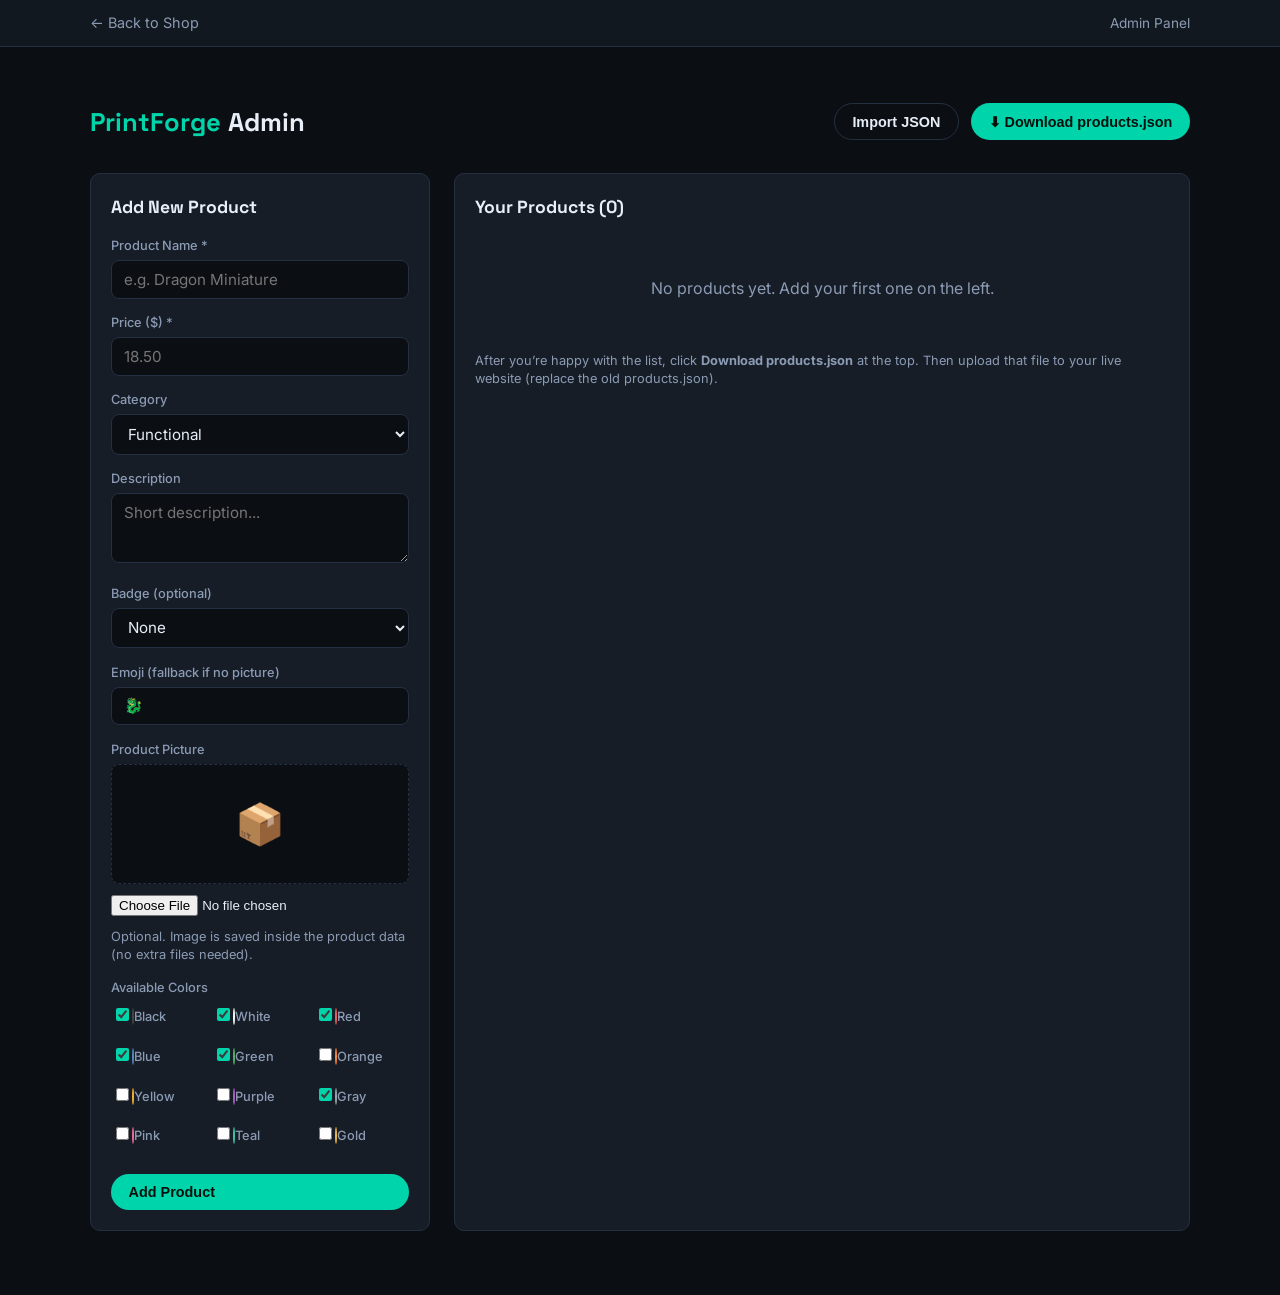
==== admin.html @ bb6e5cdf "Add files via upload" ====
<!DOCTYPE html>
<html lang="en">
<head>
  <meta charset="UTF-8" />
  <meta name="viewport" content="width=device-width, initial-scale=1.0" />
  <title>PrintForge Admin – Manage Products</title>
  <link rel="preconnect" href="https://fonts.googleapis.com" />
  <link href="https://fonts.googleapis.com/css2?family=Inter:wght@400;500;600;700&family=Space+Grotesk:wght@600;700&display=swap" rel="stylesheet" />
  <style>
    :root {
      --bg: #0b0f14;
      --bg-elevated: #12181f;
      --bg-card: #161d27;
      --border: #243041;
      --text: #e8eef7;
      --text-muted: #8b9bb4;
      --accent: #00d4aa;
      --danger: #ff6b6b;
      --radius: 10px;
    }
    * { box-sizing: border-box; margin: 0; padding: 0; }
    body {
      font-family: 'Inter', system-ui, sans-serif;
      background: var(--bg);
      color: var(--text);
      line-height: 1.5;
      min-height: 100vh;
    }
    .container { width: min(1100px, 94%); margin: 0 auto; padding: 2rem 0 4rem; }
    header {
      display: flex;
      justify-content: space-between;
      align-items: center;
      margin-bottom: 2rem;
      flex-wrap: wrap;
      gap: 1rem;
    }
    h1 {
      font-family: 'Space Grotesk', sans-serif;
      font-size: 1.6rem;
    }
    h1 span { color: var(--accent); }
    .header-actions { display: flex; gap: 0.75rem; flex-wrap: wrap; }
    .btn {
      display: inline-flex;
      align-items: center;
      gap: 0.4rem;
      padding: 0.6rem 1.1rem;
      border-radius: 999px;
      font-weight: 600;
      font-size: 0.9rem;
      border: none;
      cursor: pointer;
      transition: 0.15s;
    }
    .btn-primary { background: var(--accent); color: #04110d; }
    .btn-primary:hover { filter: brightness(1.1); }
    .btn-outline {
      background: transparent;
      border: 1.5px solid var(--border);
      color: var(--text);
    }
    .btn-outline:hover { border-color: var(--accent); color: var(--accent); }
    .btn-danger { background: var(--danger); color: #fff; }
    .btn-sm { padding: 0.35rem 0.75rem; font-size: 0.8rem; }

    .layout {
      display: grid;
      grid-template-columns: 340px 1fr;
      gap: 1.5rem;
    }
    @media (max-width: 800px) {
      .layout { grid-template-columns: 1fr; }
    }

    .card {
      background: var(--bg-card);
      border: 1px solid var(--border);
      border-radius: var(--radius);
      padding: 1.25rem;
    }
    .card h2 {
      font-size: 1.1rem;
      margin-bottom: 1rem;
      font-family: 'Space Grotesk', sans-serif;
    }

    .form-group { margin-bottom: 0.9rem; }
    .form-group label {
      display: block;
      font-size: 0.8rem;
      color: var(--text-muted);
      margin-bottom: 0.3rem;
      font-weight: 500;
    }
    input[type="text"],
    input[type="number"],
    select,
    textarea {
      width: 100%;
      background: var(--bg);
      border: 1px solid var(--border);
      border-radius: 8px;
      padding: 0.55rem 0.75rem;
      color: var(--text);
      font-family: inherit;
      font-size: 0.95rem;
    }
    input:focus, select:focus, textarea:focus {
      outline: none;
      border-color: var(--accent);
    }
    textarea { resize: vertical; min-height: 70px; }

    .color-grid {
      display: grid;
      grid-template-columns: repeat(3, 1fr);
      gap: 0.4rem;
    }
    .color-check {
      display: flex;
      align-items: center;
      gap: 0.4rem;
      font-size: 0.85rem;
      cursor: pointer;
      padding: 0.3rem;
      border-radius: 6px;
    }
    .color-check:hover { background: rgba(255,255,255,0.04); }
    .color-check input { accent-color: var(--accent); }
    .swatch {
      width: 14px;
      height: 14px;
      border-radius: 50%;
      border: 1px solid rgba(255,255,255,0.2);
    }

    .image-preview {
      width: 100%;
      height: 120px;
      background: var(--bg);
      border: 1px dashed var(--border);
      border-radius: 8px;
      display: flex;
      align-items: center;
      justify-content: center;
      overflow: hidden;
      margin-bottom: 0.5rem;
      font-size: 2.5rem;
    }
    .image-preview img {
      width: 100%;
      height: 100%;
      object-fit: cover;
    }

    .product-list { display: flex; flex-direction: column; gap: 0.75rem; }
    .product-row {
      display: flex;
      gap: 1rem;
      align-items: center;
      background: var(--bg);
      border: 1px solid var(--border);
      border-radius: 8px;
      padding: 0.75rem;
    }
    .product-row img, .product-row .emoji-box {
      width: 56px;
      height: 56px;
      border-radius: 6px;
      object-fit: cover;
      background: var(--bg-elevated);
      display: flex;
      align-items: center;
      justify-content: center;
      font-size: 1.6rem;
      flex-shrink: 0;
    }
    .product-info { flex: 1; min-width: 0; }
    .product-info strong { display: block; font-size: 0.95rem; }
    .product-info span { font-size: 0.8rem; color: var(--text-muted); }
    .product-actions { display: flex; gap: 0.4rem; }

    .empty {
      text-align: center;
      color: var(--text-muted);
      padding: 2.5rem 1rem;
    }

    .toast {
      position: fixed;
      bottom: 1.5rem;
      left: 50%;
      transform: translateX(-50%) translateY(80px);
      background: var(--bg-card);
      border: 1px solid var(--border);
      padding: 0.7rem 1.4rem;
      border-radius: 999px;
      font-weight: 500;
      opacity: 0;
      transition: 0.25s;
      z-index: 100;
    }
    .toast.show {
      transform: translateX(-50%) translateY(0);
      opacity: 1;
    }

    .hint {
      font-size: 0.8rem;
      color: var(--text-muted);
      margin-top: 0.75rem;
      line-height: 1.4;
    }
    .top-bar {
      background: var(--bg-elevated);
      border-bottom: 1px solid var(--border);
      padding: 0.75rem 0;
      margin-bottom: 1.5rem;
    }
    .top-bar .container {
      display: flex;
      justify-content: space-between;
      align-items: center;
      padding: 0;
    }
    .top-bar a {
      color: var(--text-muted);
      text-decoration: none;
      font-size: 0.9rem;
    }
    .top-bar a:hover { color: var(--accent); }
  </style>
</head>
<body>
  <div class="top-bar">
    <div class="container">
      <a href="index.html">← Back to Shop</a>
      <span style="font-size:0.85rem;color:var(--text-muted)">Admin Panel</span>
    </div>
  </div>

  <div class="container">
    <header>
      <h1><span>PrintForge</span> Admin</h1>
      <div class="header-actions">
        <button class="btn btn-outline" id="importBtn">Import JSON</button>
        <button class="btn btn-primary" id="exportBtn">⬇ Download products.json</button>
      </div>
    </header>

    <div class="layout">
      <!-- Form -->
      <div class="card">
        <h2 id="formTitle">Add New Product</h2>
        <form id="productForm">
          <input type="hidden" id="editId" value="" />

          <div class="form-group">
            <label>Product Name *</label>
            <input type="text" id="title" required placeholder="e.g. Dragon Miniature" />
          </div>

          <div class="form-group">
            <label>Price ($) *</label>
            <input type="number" id="price" step="0.01" min="0" required placeholder="18.50" />
          </div>

          <div class="form-group">
            <label>Category</label>
            <select id="category">
              <option value="functional">Functional</option>
              <option value="miniatures">Miniatures</option>
              <option value="home">Home & Decor</option>
              <option value="gadgets">Gadgets</option>
            </select>
          </div>

          <div class="form-group">
            <label>Description</label>
            <textarea id="description" placeholder="Short description..."></textarea>
          </div>

          <div class="form-group">
            <label>Badge (optional)</label>
            <select id="badge">
              <option value="">None</option>
              <option value="New">New</option>
              <option value="Popular">Popular</option>
            </select>
          </div>

          <div class="form-group">
            <label>Emoji (fallback if no picture)</label>
            <input type="text" id="emoji" placeholder="🐉" maxlength="4" />
          </div>

          <div class="form-group">
            <label>Product Picture</label>
            <div class="image-preview" id="imagePreview">📦</div>
            <input type="file" id="imageFile" accept="image/*" />
            <p class="hint">Optional. Image is saved inside the product data (no extra files needed).</p>
          </div>

          <div class="form-group">
            <label>Available Colors</label>
            <div class="color-grid" id="colorGrid"></div>
          </div>

          <div style="display:flex;gap:0.5rem;margin-top:1.2rem;">
            <button type="submit" class="btn btn-primary" style="flex:1" id="saveBtn">Add Product</button>
            <button type="button" class="btn btn-outline" id="cancelBtn" style="display:none">Cancel</button>
          </div>
        </form>
      </div>

      <!-- Product list -->
      <div class="card">
        <h2>Your Products (<span id="productCount">0</span>)</h2>
        <div class="product-list" id="productList">
          <p class="empty">No products yet. Add your first one on the left.</p>
        </div>
        <p class="hint">
          After you’re happy with the list, click <strong>Download products.json</strong> at the top.
          Then upload that file to your live website (replace the old products.json).
        </p>
      </div>
    </div>
  </div>

  <input type="file" id="importFile" accept=".json" style="display:none" />
  <div class="toast" id="toast"></div>

  <script>
    const DEFAULT_COLORS = [
      { id: "black",  name: "Black",  hex: "#1a1a1a" },
      { id: "white",  name: "White",  hex: "#f5f5f5" },
      { id: "red",    name: "Red",    hex: "#e63939" },
      { id: "blue",   name: "Blue",   hex: "#2b6cb0" },
      { id: "green",  name: "Green",  hex: "#2f9e44" },
      { id: "orange", name: "Orange", hex: "#f76707" },
      { id: "yellow", name: "Yellow", hex: "#f59f00" },
      { id: "purple", name: "Purple", hex: "#9c36b5" },
      { id: "gray",   name: "Gray",   hex: "#868e96" },
      { id: "pink",   name: "Pink",   hex: "#e64980" },
      { id: "teal",   name: "Teal",   hex: "#12b886" },
      { id: "gold",   name: "Gold",   hex: "#e6a817" }
    ];

    const CATEGORY_LABELS = {
      functional: "Functional",
      miniatures: "Miniatures",
      home: "Home & Decor",
      gadgets: "Gadgets"
    };

    let products = [];
    let currentImageData = "";

    // Load from localStorage or start empty
    function loadLocal() {
      const saved = localStorage.getItem("printforge-admin-products");
      if (saved) {
        try {
          const data = JSON.parse(saved);
          products = data.products || [];
        } catch (e) {
          products = [];
        }
      }
      renderList();
    }

    function saveLocal() {
      const data = {
        colors: DEFAULT_COLORS,
        products: products
      };
      localStorage.setItem("printforge-admin-products", JSON.stringify(data));
    }

    // Build color checkboxes
    function buildColorGrid(selected = []) {
      const grid = document.getElementById("colorGrid");
      grid.innerHTML = DEFAULT_COLORS.map(c => `
        <label class="color-check">
          <input type="checkbox" value="${c.id}" ${selected.includes(c.id) ? "checked" : ""}>
          <span class="swatch" style="background:${c.hex}"></span>
          ${c.name}
        </label>
      `).join("");
    }

    function getSelectedColors() {
      return Array.from(document.querySelectorAll("#colorGrid input:checked")).map(i => i.value);
    }

    function renderList() {
      const list = document.getElementById("productList");
      document.getElementById("productCount").textContent = products.length;

      if (products.length === 0) {
        list.innerHTML = `<p class="empty">No products yet. Add your first one on the left.</p>`;
        return;
      }

      list.innerHTML = products.map(p => `
        <div class="product-row">
          ${p.image
            ? `<img src="${p.image}" alt="">`
            : `<div class="emoji-box">${p.emoji || "📦"}</div>`}
          <div class="product-info">
            <strong>${p.title}</strong>
            <span>$${Number(p.price).toFixed(2)} · ${p.categoryLabel || p.category} · ${(p.colors||[]).length} colors</span>
          </div>
          <div class="product-actions">
            <button class="btn btn-outline btn-sm" onclick="editProduct(${p.id})">Edit</button>
            <button class="btn btn-danger btn-sm" onclick="deleteProduct(${p.id})">Delete</button>
          </div>
        </div>
      `).join("");
    }

    function resetForm() {
      document.getElementById("productForm").reset();
      document.getElementById("editId").value = "";
      document.getElementById("formTitle").textContent = "Add New Product";
      document.getElementById("saveBtn").textContent = "Add Product";
      document.getElementById("cancelBtn").style.display = "none";
      currentImageData = "";
      document.getElementById("imagePreview").innerHTML = "📦";
      buildColorGrid(["black", "white", "red", "blue", "green", "gray"]);
    }

    function editProduct(id) {
      const p = products.find(x => x.id === id);
      if (!p) return;

      document.getElementById("editId").value = p.id;
      document.getElementById("title").value = p.title;
      document.getElementById("price").value = p.price;
      document.getElementById("category").value = p.category;
      document.getElementById("description").value = p.description || "";
      document.getElementById("badge").value = p.badge || "";
      document.getElementById("emoji").value = p.emoji || "";
      currentImageData = p.image || "";

      if (p.image) {
        document.getElementById("imagePreview").innerHTML = `<img src="${p.image}">`;
      } else {
        document.getElementById("imagePreview").textContent = p.emoji || "📦";
      }

      buildColorGrid(p.colors || []);
      document.getElementById("formTitle").textContent = "Edit Product";
      document.getElementById("saveBtn").textContent = "Save Changes";
      document.getElementById("cancelBtn").style.display = "inline-flex";
      window.scrollTo({ top: 0, behavior: "smooth" });
    }

    function deleteProduct(id) {
      if (!confirm("Delete this product?")) return;
      products = products.filter(p => p.id !== id);
      saveLocal();
      renderList();
      showToast("Product deleted");
      if (document.getElementById("editId").value == id) resetForm();
    }

    // Image upload → base64
    document.getElementById("imageFile").addEventListener("change", function(e) {
      const file = e.target.files[0];
      if (!file) return;
      if (file.size > 1.5 * 1024 * 1024) {
        showToast("Image too large (max ~1.5 MB)");
        return;
      }
      const reader = new FileReader();
      reader.onload = function(ev) {
        currentImageData = ev.target.result;
        document.getElementById("imagePreview").innerHTML = `<img src="${currentImageData}">`;
      };
      reader.readAsDataURL(file);
    });

    // Submit form
    document.getElementById("productForm").addEventListener("submit", function(e) {
      e.preventDefault();

      const title = document.getElementById("title").value.trim();
      const price = parseFloat(document.getElementById("price").value);
      const category = document.getElementById("category").value;
      const description = document.getElementById("description").value.trim();
      const badge = document.getElementById("badge").value || null;
      const emoji = document.getElementById("emoji").value.trim() || "📦";
      const colors = getSelectedColors();
      const editId = document.getElementById("editId").value;

      if (!title || isNaN(price)) {
        showToast("Name and price are required");
        return;
      }
      if (colors.length === 0) {
        showToast("Select at least one color");
        return;
      }

      const product = {
        id: editId ? Number(editId) : Date.now(),
        title,
        category,
        categoryLabel: CATEGORY_LABELS[category] || category,
        price,
        emoji,
        image: currentImageData || "",
        description,
        badge,
        colors
      };

      if (editId) {
        const idx = products.findIndex(p => p.id == editId);
        if (idx !== -1) products[idx] = product;
        showToast("Product updated");
      } else {
        products.push(product);
        showToast("Product added");
      }

      saveLocal();
      renderList();
      resetForm();
    });

    document.getElementById("cancelBtn").addEventListener("click", resetForm);

    // Export
    document.getElementById("exportBtn").addEventListener("click", function() {
      const data = {
        colors: DEFAULT_COLORS,
        products: products
      };
      const blob = new Blob([JSON.stringify(data, null, 2)], { type: "application/json" });
      const url = URL.createObjectURL(blob);
      const a = document.createElement("a");
      a.href = url;
      a.download = "products.json";
      a.click();
      URL.revokeObjectURL(url);
      showToast("products.json downloaded!");
    });

    // Import
    document.getElementById("importBtn").addEventListener("click", () => {
      document.getElementById("importFile").click();
    });

    document.getElementById("importFile").addEventListener("change", function(e) {
      const file = e.target.files[0];
      if (!file) return;
      const reader = new FileReader();
      reader.onload = function(ev) {
        try {
          const data = JSON.parse(ev.target.result);
          products = data.products || [];
          saveLocal();
          renderList();
          showToast("Imported " + products.length + " products");
        } catch (err) {
          showToast("Invalid JSON file");
        }
      };
      reader.readAsText(file);
    });

    function showToast(msg) {
      const t = document.getElementById("toast");
      t.textContent = msg;
      t.classList.add("show");
      setTimeout(() => t.classList.remove("show"), 2200);
    }

    // Init
    buildColorGrid(["black", "white", "red", "blue", "green", "gray"]);
    loadLocal();
  </script>
</body>
</html>
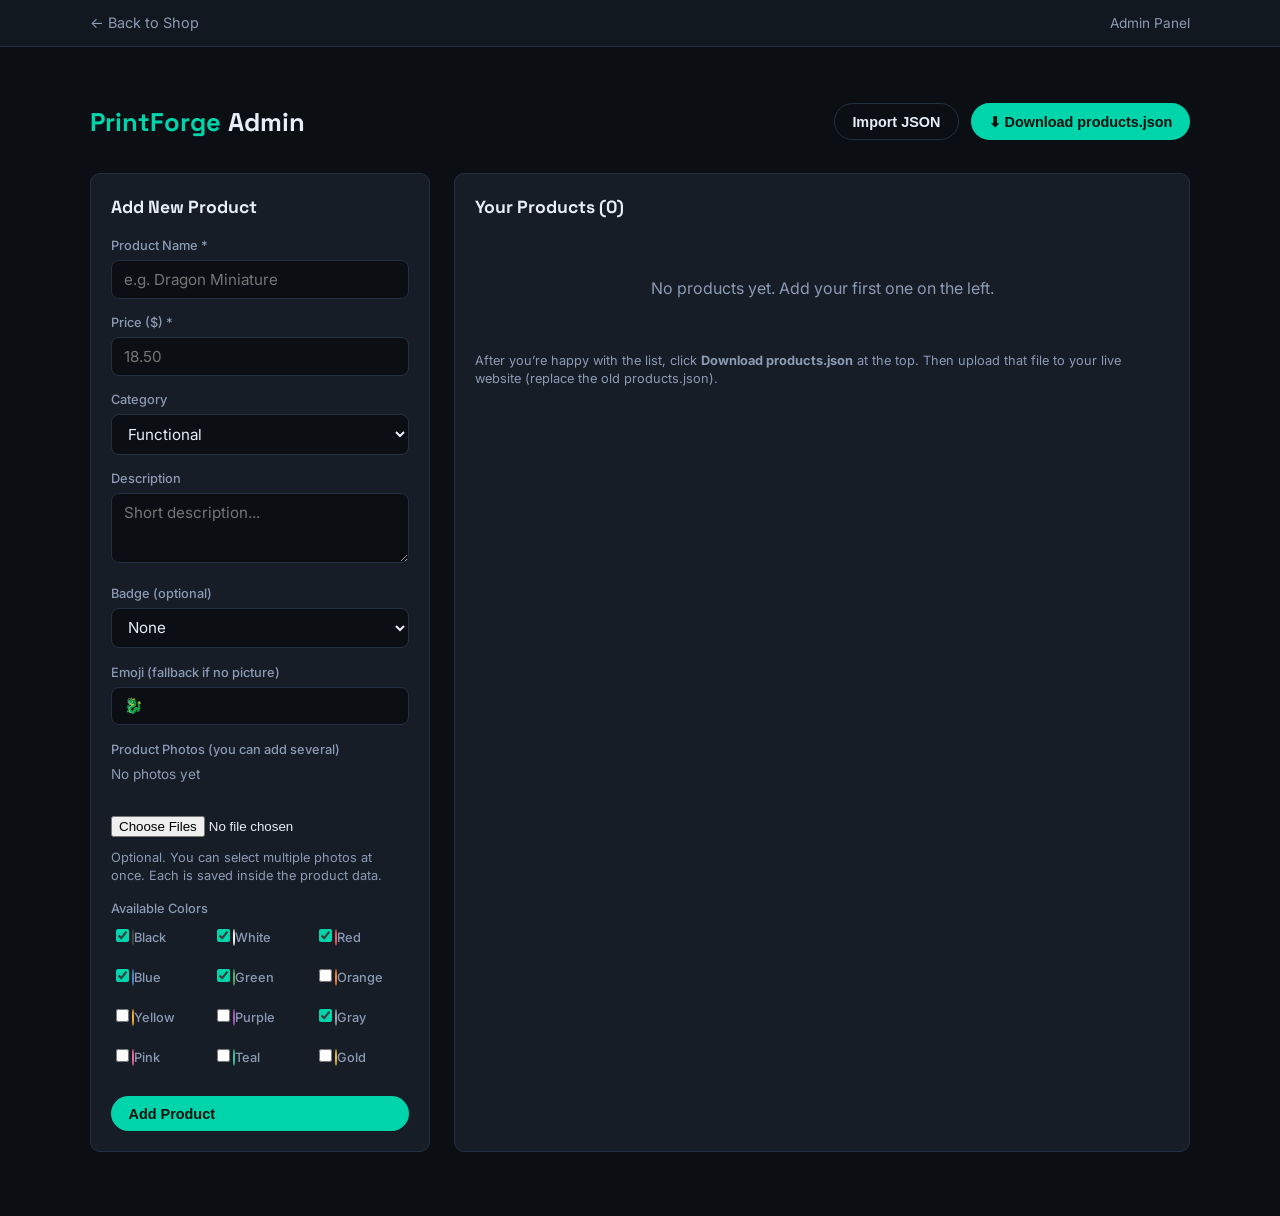
==== commit 35ea4de5: "Add files via upload" ====
--- a/admin.html
+++ b/admin.html
@@ -135,24 +135,42 @@
       border: 1px solid rgba(255,255,255,0.2);
     }
 
-    .image-preview {
-      width: 100%;
-      height: 120px;
+    .multi-images {
+      display: flex;
+      flex-wrap: wrap;
+      gap: 0.5rem;
+      margin-bottom: 0.6rem;
+      min-height: 40px;
+    }
+    .multi-thumb {
+      position: relative;
+      width: 72px;
+      height: 72px;
+      border-radius: 8px;
+      overflow: hidden;
+      border: 1px solid var(--border);
       background: var(--bg);
-      border: 1px dashed var(--border);
-      border-radius: 8px;
-      display: flex;
-      align-items: center;
-      justify-content: center;
-      overflow: hidden;
-      margin-bottom: 0.5rem;
-      font-size: 2.5rem;
-    }
-    .image-preview img {
+    }
+    .multi-thumb img {
       width: 100%;
       height: 100%;
       object-fit: cover;
     }
+    .multi-thumb button {
+      position: absolute;
+      top: 2px;
+      right: 2px;
+      width: 20px;
+      height: 20px;
+      border-radius: 50%;
+      border: none;
+      background: rgba(0,0,0,0.7);
+      color: #fff;
+      font-size: 12px;
+      cursor: pointer;
+      line-height: 1;
+    }
+    .multi-thumb button:hover { background: var(--danger); }
 
     .product-list { display: flex; flex-direction: column; gap: 0.75rem; }
     .product-row {
@@ -296,10 +314,10 @@
           </div>
 
           <div class="form-group">
-            <label>Product Picture</label>
-            <div class="image-preview" id="imagePreview">📦</div>
-            <input type="file" id="imageFile" accept="image/*" />
-            <p class="hint">Optional. Image is saved inside the product data (no extra files needed).</p>
+            <label>Product Photos (you can add several)</label>
+            <div class="multi-images" id="multiImages"></div>
+            <input type="file" id="imageFile" accept="image/*" multiple />
+            <p class="hint">Optional. You can select multiple photos at once. Each is saved inside the product data.</p>
           </div>
 
           <div class="form-group">
@@ -355,7 +373,7 @@
     };
 
     let products = [];
-    let currentImageData = "";
+    let currentImages = [];
 
     // Load from localStorage or start empty
     function loadLocal() {
@@ -406,9 +424,11 @@
 
       list.innerHTML = products.map(p => `
         <div class="product-row">
-          ${p.image
-            ? `<img src="${p.image}" alt="">`
-            : `<div class="emoji-box">${p.emoji || "📦"}</div>`}
+          ${(p.images && p.images[0])
+            ? `<img src="${p.images[0]}" alt="">`
+            : (p.image
+              ? `<img src="${p.image}" alt="">`
+              : `<div class="emoji-box">${p.emoji || "📦"}</div>`)}
           <div class="product-info">
             <strong>${p.title}</strong>
             <span>$${Number(p.price).toFixed(2)} · ${p.categoryLabel || p.category} · ${(p.colors||[]).length} colors</span>
@@ -427,8 +447,8 @@
       document.getElementById("formTitle").textContent = "Add New Product";
       document.getElementById("saveBtn").textContent = "Add Product";
       document.getElementById("cancelBtn").style.display = "none";
-      currentImageData = "";
-      document.getElementById("imagePreview").innerHTML = "📦";
+      currentImages = [];
+      renderMultiImages();
       buildColorGrid(["black", "white", "red", "blue", "green", "gray"]);
     }
 
@@ -443,13 +463,15 @@
       document.getElementById("description").value = p.description || "";
       document.getElementById("badge").value = p.badge || "";
       document.getElementById("emoji").value = p.emoji || "";
-      currentImageData = p.image || "";
-
-      if (p.image) {
-        document.getElementById("imagePreview").innerHTML = `<img src="${p.image}">`;
+      // Support both old single image and new images array
+      if (p.images && p.images.length) {
+        currentImages = [...p.images];
+      } else if (p.image) {
+        currentImages = [p.image];
       } else {
-        document.getElementById("imagePreview").textContent = p.emoji || "📦";
+        currentImages = [];
       }
+      renderMultiImages();
 
       buildColorGrid(p.colors || []);
       document.getElementById("formTitle").textContent = "Edit Product";
@@ -467,20 +489,50 @@
       if (document.getElementById("editId").value == id) resetForm();
     }
 
-    // Image upload → base64
-    document.getElementById("imageFile").addEventListener("change", function(e) {
-      const file = e.target.files[0];
-      if (!file) return;
-      if (file.size > 1.5 * 1024 * 1024) {
-        showToast("Image too large (max ~1.5 MB)");
+    // Multi image upload → base64
+    function renderMultiImages() {
+      const box = document.getElementById("multiImages");
+      if (!currentImages.length) {
+        box.innerHTML = '<span style="color:var(--text-muted);font-size:0.85rem;">No photos yet</span>';
         return;
       }
-      const reader = new FileReader();
-      reader.onload = function(ev) {
-        currentImageData = ev.target.result;
-        document.getElementById("imagePreview").innerHTML = `<img src="${currentImageData}">`;
-      };
-      reader.readAsDataURL(file);
+      box.innerHTML = currentImages.map((src, i) => `
+        <div class="multi-thumb">
+          <img src="${src}" alt="">
+          <button type="button" data-idx="${i}" title="Remove">×</button>
+        </div>
+      `).join("");
+      box.querySelectorAll("button").forEach(btn => {
+        btn.addEventListener("click", () => {
+          currentImages.splice(+btn.dataset.idx, 1);
+          renderMultiImages();
+        });
+      });
+    }
+
+    document.getElementById("imageFile").addEventListener("change", function(e) {
+      const files = Array.from(e.target.files || []);
+      if (!files.length) return;
+
+      let pending = files.length;
+      files.forEach(file => {
+        if (file.size > 1.5 * 1024 * 1024) {
+          showToast("One image was too large (max ~1.5 MB) and was skipped");
+          pending--;
+          if (pending === 0) { renderMultiImages(); e.target.value = ""; }
+          return;
+        }
+        const reader = new FileReader();
+        reader.onload = function(ev) {
+          currentImages.push(ev.target.result);
+          pending--;
+          if (pending === 0) {
+            renderMultiImages();
+            e.target.value = "";
+          }
+        };
+        reader.readAsDataURL(file);
+      });
     });
 
     // Submit form
@@ -512,7 +564,8 @@
         categoryLabel: CATEGORY_LABELS[category] || category,
         price,
         emoji,
-        image: currentImageData || "",
+        images: [...currentImages],
+        image: currentImages[0] || "",
         description,
         badge,
         colors
@@ -582,6 +635,7 @@
 
     // Init
     buildColorGrid(["black", "white", "red", "blue", "green", "gray"]);
+    renderMultiImages();
     loadLocal();
   </script>
 </body>
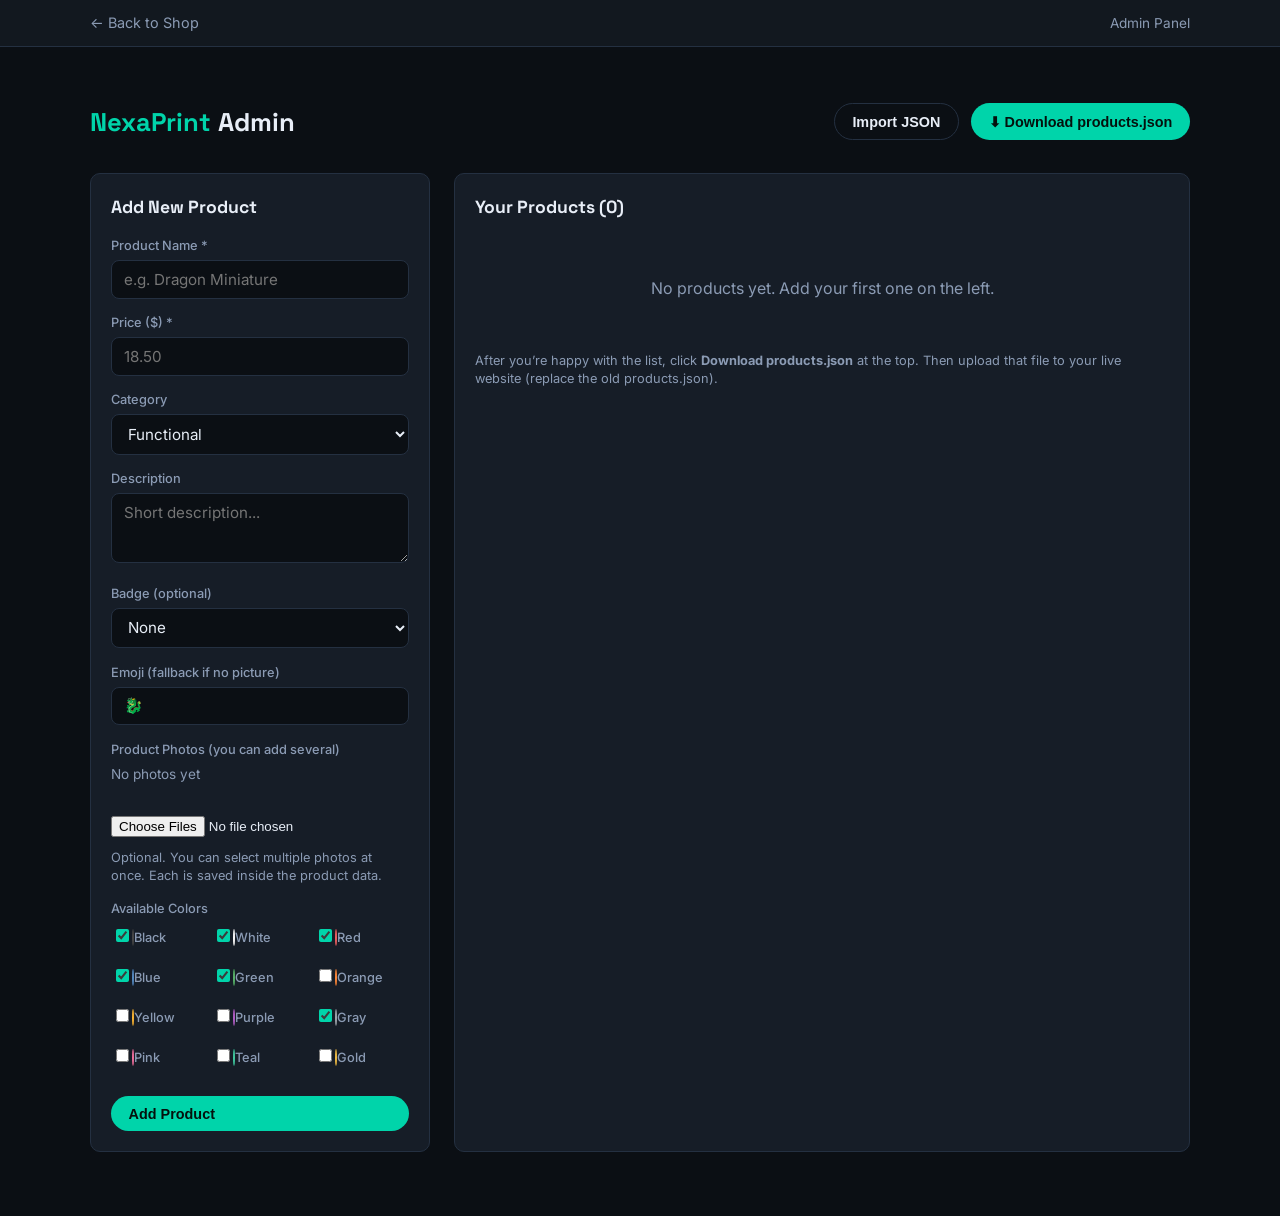
==== commit 792c7978: "Add files via upload" ====
--- a/admin.html
+++ b/admin.html
@@ -3,7 +3,7 @@
 <head>
   <meta charset="UTF-8" />
   <meta name="viewport" content="width=device-width, initial-scale=1.0" />
-  <title>PrintForge Admin – Manage Products</title>
+  <title>NexaPrint Admin – Manage Products</title>
   <link rel="preconnect" href="https://fonts.googleapis.com" />
   <link href="https://fonts.googleapis.com/css2?family=Inter:wght@400;500;600;700&family=Space+Grotesk:wght@600;700&display=swap" rel="stylesheet" />
   <style>
@@ -260,7 +260,7 @@
 
   <div class="container">
     <header>
-      <h1><span>PrintForge</span> Admin</h1>
+      <h1><span>NexaPrint</span> Admin</h1>
       <div class="header-actions">
         <button class="btn btn-outline" id="importBtn">Import JSON</button>
         <button class="btn btn-primary" id="exportBtn">⬇ Download products.json</button>
@@ -377,7 +377,7 @@
 
     // Load from localStorage or start empty
     function loadLocal() {
-      const saved = localStorage.getItem("printforge-admin-products");
+      const saved = localStorage.getItem("nexaprint-admin-products");
       if (saved) {
         try {
           const data = JSON.parse(saved);
@@ -394,7 +394,7 @@
         colors: DEFAULT_COLORS,
         products: products
       };
-      localStorage.setItem("printforge-admin-products", JSON.stringify(data));
+      localStorage.setItem("nexaprint-admin-products", JSON.stringify(data));
     }
 
     // Build color checkboxes
